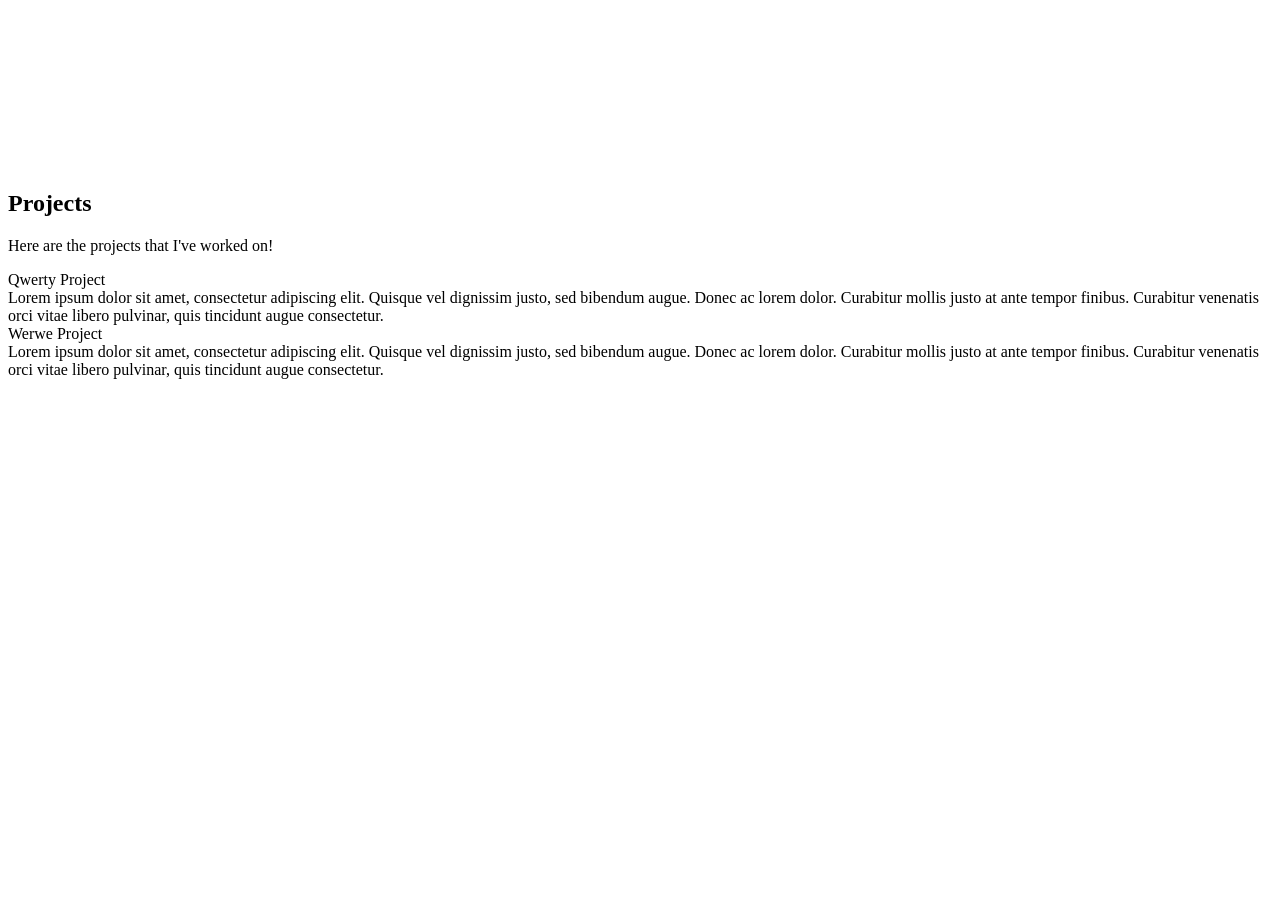
==== index.html @ 7e9612cb "Changed formatting, added filler text and added a todo list" ====
<!-- TO DO:

- Favicon
- Title
- Add projects
-->

<!DOCTYPE html>
<html lang="en">
<head>

  <!-- Basic Page Needs
  –––––––––––––––––––––––––––––––––––––––––––––––––– -->
  <meta charset="utf-8">
  <title>Christopher's Portfolio</title>
  <meta name="Portfolio" content="">
  <meta name="Christopher Bong" content="">

  <!-- Mobile Specific Metas
  –––––––––––––––––––––––––––––––––––––––––––––––––– -->
  <meta name="viewport" content="width=device-width, initial-scale=1">

  <!-- FONT
  –––––––––––––––––––––––––––––––––––––––––––––––––– -->
  <link href="//fonts.googleapis.com/css?family=Raleway:400,300,600" rel="stylesheet" type="text/css">

  <!-- CSS
  –––––––––––––––––––––––––––––––––––––––––––––––––– -->
  <link rel="stylesheet" href="css/normalize.css">
  <link rel="stylesheet" href="css/skeleton.css">

  <!-- Favicon 
  –––––––––––––––––––––––––––––––––––––––––––––––––– -->
  <link rel="icon" type="image/png" href="images/favicon.png">

</head>
<body>

  <!-- Primary Page Layout
  –––––––––––––––––––––––––––––––––––––––––––––––––– -->
  <div class="container">
    <div class="row">
      <div class="one-half column" style="margin-top: 15%">
        <h2>Projects</h2>
        <p>Here are the projects that I've worked on!</p>
      </div>
    </div>
    
    <div class="row">
        <div class="three columns">Qwerty Project</div>
        <div class="nine columns">Lorem ipsum dolor sit amet, consectetur adipiscing elit. Quisque vel dignissim justo, sed bibendum augue. Donec ac lorem dolor. Curabitur mollis justo at ante tempor finibus. Curabitur venenatis orci vitae libero pulvinar, quis tincidunt augue consectetur. </div>
    </div>
    
    <div class="row">
        <div class="three columns">Werwe Project</div>
        <div class="nine columns">Lorem ipsum dolor sit amet, consectetur adipiscing elit. Quisque vel dignissim justo, sed bibendum augue. Donec ac lorem dolor. Curabitur mollis justo at ante tempor finibus. Curabitur venenatis orci vitae libero pulvinar, quis tincidunt augue consectetur. </div>
    </div>
  </div>

<!-- End Document
  –––––––––––––––––––––––––––––––––––––––––––––––––– -->
</body>
</html>
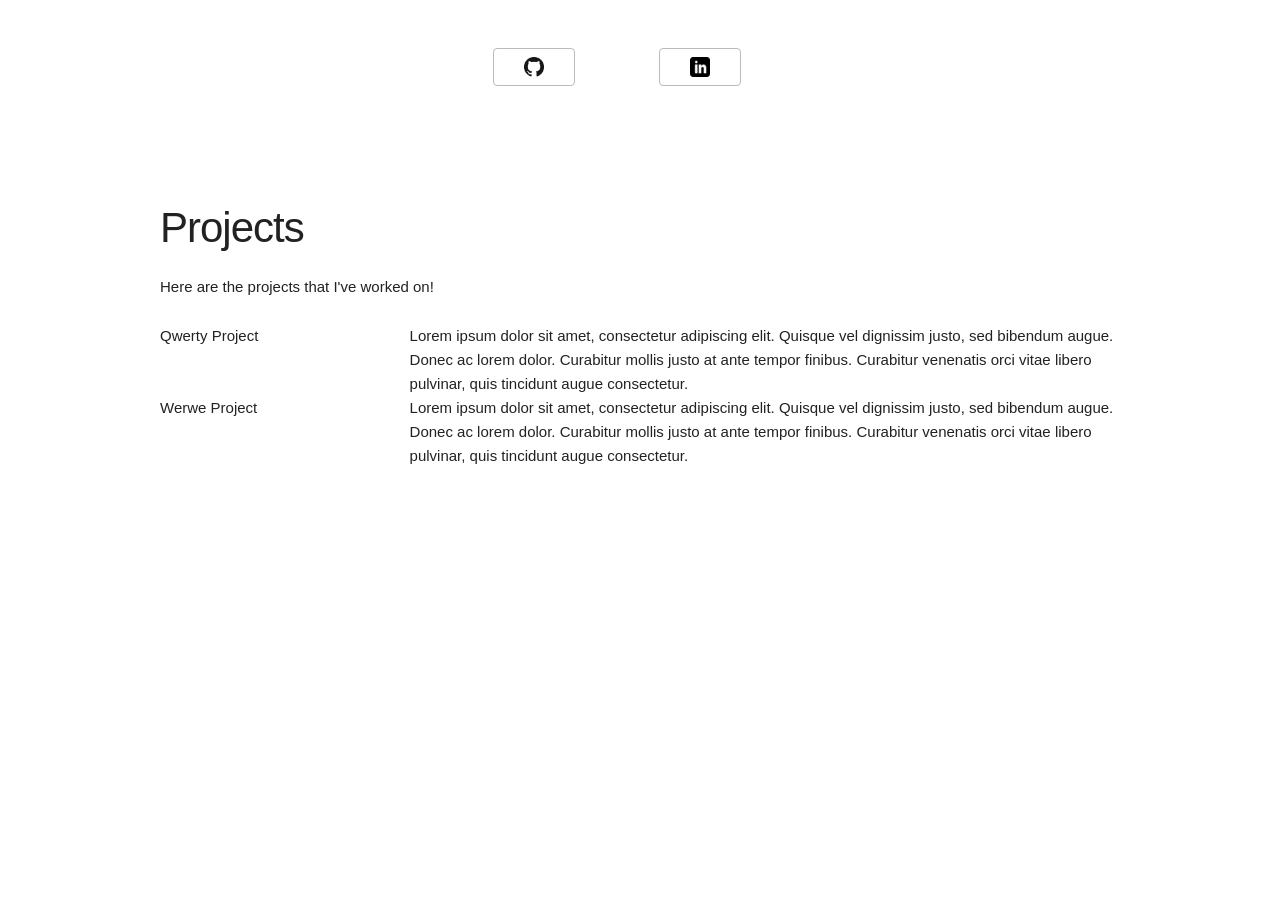
==== commit f5bafbbd: "added buttons for social media" ====
--- a/index.html
+++ b/index.html
@@ -4,6 +4,7 @@
 - Favicon
 - Title
 - Add projects
+- Add a column background, ie white space on the sides where theres no text?
 -->
 
 <!DOCTYPE html>
@@ -39,9 +40,22 @@
 
   <!-- Primary Page Layout
   –––––––––––––––––––––––––––––––––––––––––––––––––– -->
-  <div class="container">
+  <div class="container">   
+   <div class="row" style="margin-top:5%">
+        <div class="offset-by-four two columns">
+            <a class="button" href="https://github.com/christopherhb">
+               <img class="button-icon" src="images/github.png"></img>
+            </a>   
+        </div>
+        <div class="one columns">
+            <a class="button" href="https://au.linkedin.com/in/christopherbong">
+                <img class="button-icon" src="images/linkedin.jpg"></img>
+            </a>
+        </div>
+    </div>
+    
     <div class="row">
-      <div class="one-half column" style="margin-top: 15%">
+      <div class="one-half column" style="margin-top: 10%">
         <h2>Projects</h2>
         <p>Here are the projects that I've worked on!</p>
       </div>
@@ -57,6 +71,7 @@
         <div class="nine columns">Lorem ipsum dolor sit amet, consectetur adipiscing elit. Quisque vel dignissim justo, sed bibendum augue. Donec ac lorem dolor. Curabitur mollis justo at ante tempor finibus. Curabitur venenatis orci vitae libero pulvinar, quis tincidunt augue consectetur. </div>
     </div>
   </div>
+           
 
 <!-- End Document
   –––––––––––––––––––––––––––––––––––––––––––––––––– -->
--- a/css/skeleton.css
+++ b/css/skeleton.css
@@ -0,0 +1,428 @@
+/*
+* Skeleton V2.0.4
+* Copyright 2014, Dave Gamache
+* www.getskeleton.com
+* Free to use under the MIT license.
+* http://www.opensource.org/licenses/mit-license.php
+* 12/29/2014
+*/
+
+
+/* Table of contents
+––––––––––––––––––––––––––––––––––––––––––––––––––
+- Grid
+- Base Styles
+- Typography
+- Links
+- Buttons
+- Forms
+- Lists
+- Code
+- Tables
+- Spacing
+- Utilities
+- Clearing
+- Media Queries
+*/
+
+
+/* Grid
+–––––––––––––––––––––––––––––––––––––––––––––––––– */
+.container {
+  position: relative;
+  width: 100%;
+  max-width: 960px;
+  margin: 0 auto;
+  padding: 0 20px;
+  box-sizing: border-box; }
+.column,
+.columns {
+  width: 100%;
+  float: left;
+  box-sizing: border-box; }
+
+/* For devices larger than 400px */
+@media (min-width: 400px) {
+  .container {
+    width: 85%;
+    padding: 0; }
+}
+
+/* For devices larger than 550px */
+@media (min-width: 550px) {
+  .container {
+    width: 80%; }
+  .column,
+  .columns {
+    margin-left: 4%; }
+  .column:first-child,
+  .columns:first-child {
+    margin-left: 0; }
+
+  .one.column,
+  .one.columns                    { width: 4.66666666667%; }
+  .two.columns                    { width: 13.3333333333%; }
+  .three.columns                  { width: 22%;            }
+  .four.columns                   { width: 30.6666666667%; }
+  .five.columns                   { width: 39.3333333333%; }
+  .six.columns                    { width: 48%;            }
+  .seven.columns                  { width: 56.6666666667%; }
+  .eight.columns                  { width: 65.3333333333%; }
+  .nine.columns                   { width: 74.0%;          }
+  .ten.columns                    { width: 82.6666666667%; }
+  .eleven.columns                 { width: 91.3333333333%; }
+  .twelve.columns                 { width: 100%; margin-left: 0; }
+
+  .one-third.column               { width: 30.6666666667%; }
+  .two-thirds.column              { width: 65.3333333333%; }
+
+  .one-half.column                { width: 48%; }
+
+  /* Offsets */
+  .offset-by-one.column,
+  .offset-by-one.columns          { margin-left: 8.66666666667%; }
+  .offset-by-two.column,
+  .offset-by-two.columns          { margin-left: 17.3333333333%; }
+  .offset-by-three.column,
+  .offset-by-three.columns        { margin-left: 26%;            }
+  .offset-by-four.column,
+  .offset-by-four.columns         { margin-left: 34.6666666667%; }
+  .offset-by-five.column,
+  .offset-by-five.columns         { margin-left: 43.3333333333%; }
+  .offset-by-six.column,
+  .offset-by-six.columns          { margin-left: 52%;            }
+  .offset-by-seven.column,
+  .offset-by-seven.columns        { margin-left: 60.6666666667%; }
+  .offset-by-eight.column,
+  .offset-by-eight.columns        { margin-left: 69.3333333333%; }
+  .offset-by-nine.column,
+  .offset-by-nine.columns         { margin-left: 78.0%;          }
+  .offset-by-ten.column,
+  .offset-by-ten.columns          { margin-left: 86.6666666667%; }
+  .offset-by-eleven.column,
+  .offset-by-eleven.columns       { margin-left: 95.3333333333%; }
+
+  .offset-by-one-third.column,
+  .offset-by-one-third.columns    { margin-left: 34.6666666667%; }
+  .offset-by-two-thirds.column,
+  .offset-by-two-thirds.columns   { margin-left: 69.3333333333%; }
+
+  .offset-by-one-half.column,
+  .offset-by-one-half.columns     { margin-left: 52%; }
+
+}
+
+
+/* Base Styles
+–––––––––––––––––––––––––––––––––––––––––––––––––– */
+/* NOTE
+html is set to 62.5% so that all the REM measurements throughout Skeleton
+are based on 10px sizing. So basically 1.5rem = 15px :) */
+html {
+  font-size: 62.5%; }
+body {
+  font-size: 1.5em; /* currently ems cause chrome bug misinterpreting rems on body element */
+  line-height: 1.6;
+  font-weight: 400;
+  font-family: "Raleway", "HelveticaNeue", "Helvetica Neue", Helvetica, Arial, sans-serif;
+  color: #222; }
+
+
+/* Typography
+–––––––––––––––––––––––––––––––––––––––––––––––––– */
+h1, h2, h3, h4, h5, h6 {
+  margin-top: 0;
+  margin-bottom: 2rem;
+  font-weight: 300; }
+h1 { font-size: 4.0rem; line-height: 1.2;  letter-spacing: -.1rem;}
+h2 { font-size: 3.6rem; line-height: 1.25; letter-spacing: -.1rem; }
+h3 { font-size: 3.0rem; line-height: 1.3;  letter-spacing: -.1rem; }
+h4 { font-size: 2.4rem; line-height: 1.35; letter-spacing: -.08rem; }
+h5 { font-size: 1.8rem; line-height: 1.5;  letter-spacing: -.05rem; }
+h6 { font-size: 1.5rem; line-height: 1.6;  letter-spacing: 0; }
+
+/* Larger than phablet */
+@media (min-width: 550px) {
+  h1 { font-size: 5.0rem; }
+  h2 { font-size: 4.2rem; }
+  h3 { font-size: 3.6rem; }
+  h4 { font-size: 3.0rem; }
+  h5 { font-size: 2.4rem; }
+  h6 { font-size: 1.5rem; }
+}
+
+p {
+  margin-top: 0; }
+
+
+/* Links
+–––––––––––––––––––––––––––––––––––––––––––––––––– */
+a {
+  color: #1EAEDB; }
+a:hover {
+  color: #0FA0CE; }
+
+
+/* Buttons
+–––––––––––––––––––––––––––––––––––––––––––––––––– */
+.button,
+button,
+input[type="submit"],
+input[type="reset"],
+input[type="button"] {
+  display: inline-block;
+  height: 38px;
+  padding: 0 30px;
+  color: #555;
+  text-align: center;
+  font-size: 11px;
+  font-weight: 600;
+  line-height: 38px;
+  letter-spacing: .1rem;
+  text-transform: uppercase;
+  text-decoration: none;
+  white-space: nowrap;
+  background-color: transparent;
+  border-radius: 4px;
+  border: 1px solid #bbb;
+  cursor: pointer;
+  box-sizing: border-box;
+}
+.button:hover,
+button:hover,
+input[type="submit"]:hover,
+input[type="reset"]:hover,
+input[type="button"]:hover,
+.button:focus,
+button:focus,
+input[type="submit"]:focus,
+input[type="reset"]:focus,
+input[type="button"]:focus {
+  color: #333;
+  border-color: #888;
+  outline: 0; }
+.button.button-primary,
+button.button-primary,
+input[type="submit"].button-primary,
+input[type="reset"].button-primary,
+input[type="button"].button-primary {
+  color: #FFF;
+  background-color: #33C3F0;
+  border-color: #33C3F0; }
+.button.button-primary:hover,
+button.button-primary:hover,
+input[type="submit"].button-primary:hover,
+input[type="reset"].button-primary:hover,
+input[type="button"].button-primary:hover,
+.button.button-primary:focus,
+button.button-primary:focus,
+input[type="submit"].button-primary:focus,
+input[type="reset"].button-primary:focus,
+input[type="button"].button-primary:focus {
+  color: #FFF;
+  background-color: #1EAEDB;
+  border-color: #1EAEDB; }
+
+
+/* Forms
+–––––––––––––––––––––––––––––––––––––––––––––––––– */
+input[type="email"],
+input[type="number"],
+input[type="search"],
+input[type="text"],
+input[type="tel"],
+input[type="url"],
+input[type="password"],
+textarea,
+select {
+  height: 38px;
+  padding: 6px 10px; /* The 6px vertically centers text on FF, ignored by Webkit */
+  background-color: #fff;
+  border: 1px solid #D1D1D1;
+  border-radius: 4px;
+  box-shadow: none;
+  box-sizing: border-box; }
+/* Removes awkward default styles on some inputs for iOS */
+input[type="email"],
+input[type="number"],
+input[type="search"],
+input[type="text"],
+input[type="tel"],
+input[type="url"],
+input[type="password"],
+textarea {
+  -webkit-appearance: none;
+     -moz-appearance: none;
+          appearance: none; }
+textarea {
+  min-height: 65px;
+  padding-top: 6px;
+  padding-bottom: 6px; }
+input[type="email"]:focus,
+input[type="number"]:focus,
+input[type="search"]:focus,
+input[type="text"]:focus,
+input[type="tel"]:focus,
+input[type="url"]:focus,
+input[type="password"]:focus,
+textarea:focus,
+select:focus {
+  border: 1px solid #33C3F0;
+  outline: 0; }
+label,
+legend {
+  display: block;
+  margin-bottom: .5rem;
+  font-weight: 600; }
+fieldset {
+  padding: 0;
+  border-width: 0; }
+input[type="checkbox"],
+input[type="radio"] {
+  display: inline; }
+label > .label-body {
+  display: inline-block;
+  margin-left: .5rem;
+  font-weight: normal; }
+
+
+/* Lists
+–––––––––––––––––––––––––––––––––––––––––––––––––– */
+ul {
+  list-style: circle inside; }
+ol {
+  list-style: decimal inside; }
+ol, ul {
+  padding-left: 0;
+  margin-top: 0; }
+ul ul,
+ul ol,
+ol ol,
+ol ul {
+  margin: 1.5rem 0 1.5rem 3rem;
+  font-size: 90%; }
+li {
+  margin-bottom: 1rem; }
+
+
+/* Code
+–––––––––––––––––––––––––––––––––––––––––––––––––– */
+code {
+  padding: .2rem .5rem;
+  margin: 0 .2rem;
+  font-size: 90%;
+  white-space: nowrap;
+  background: #F1F1F1;
+  border: 1px solid #E1E1E1;
+  border-radius: 4px; }
+pre > code {
+  display: block;
+  padding: 1rem 1.5rem;
+  white-space: pre; }
+
+
+/* Tables
+–––––––––––––––––––––––––––––––––––––––––––––––––– */
+th,
+td {
+  padding: 12px 15px;
+  text-align: left;
+  border-bottom: 1px solid #E1E1E1; }
+th:first-child,
+td:first-child {
+  padding-left: 0; }
+th:last-child,
+td:last-child {
+  padding-right: 0; }
+
+
+/* Spacing
+–––––––––––––––––––––––––––––––––––––––––––––––––– */
+button,
+.button {
+  margin-bottom: 2rem; }
+input,
+textarea,
+select,
+fieldset {
+  margin-bottom: 1.5rem; }
+pre,
+blockquote,
+dl,
+figure,
+table,
+p,
+ul,
+ol,
+form {
+  margin-bottom: 2.5rem; }
+
+
+/* Utilities
+–––––––––––––––––––––––––––––––––––––––––––––––––– */
+.u-full-width {
+  width: 100%;
+  box-sizing: border-box; }
+.u-max-full-width {
+  max-width: 100%;
+  box-sizing: border-box; }
+.u-pull-right {
+  float: right; }
+.u-pull-left {
+  float: left; }
+
+
+/* Misc
+–––––––––––––––––––––––––––––––––––––––––––––––––– */
+hr {
+  margin-top: 3rem;
+  margin-bottom: 3.5rem;
+  border-width: 0;
+  border-top: 1px solid #E1E1E1; }
+
+
+/* Clearing
+–––––––––––––––––––––––––––––––––––––––––––––––––– */
+
+/* Self Clearing Goodness */
+.container:after,
+.row:after,
+.u-cf {
+  content: "";
+  display: table;
+  clear: both; }
+
+
+/* Media Queries
+–––––––––––––––––––––––––––––––––––––––––––––––––– */
+/*
+Note: The best way to structure the use of media queries is to create the queries
+near the relevant code. For example, if you wanted to change the styles for buttons
+on small devices, paste the mobile query code up in the buttons section and style it
+there.
+*/
+
+
+/* Larger than mobile */
+@media (min-width: 400px) {}
+
+/* Larger than phablet (also point when grid becomes active) */
+@media (min-width: 550px) {}
+
+/* Larger than tablet */
+@media (min-width: 750px) {}
+
+/* Larger than desktop */
+@media (min-width: 1000px) {}
+
+/* Larger than Desktop HD */
+@media (min-width: 1200px) {}
+
+/* EXTRA 
+-----------------------------------------------------
+*/
+.button-icon {
+    width: 2rem;
+    height: 2rem;
+    margin-top: 0.8rem;
+}
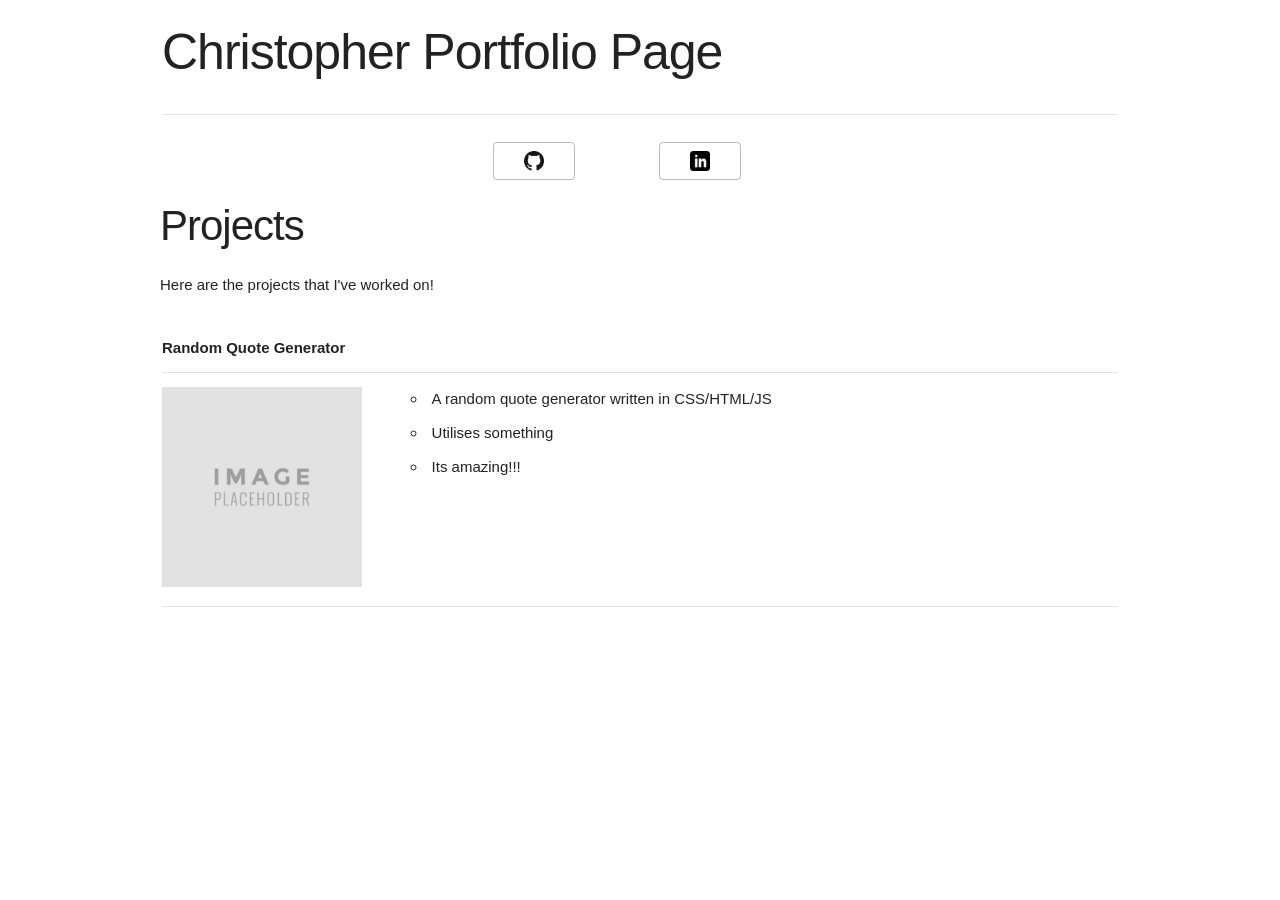
==== commit 2eeb6489: "added placeholder image and reformatted the projects display" ====
--- a/index.html
+++ b/index.html
@@ -41,35 +41,61 @@
   <!-- Primary Page Layout
   –––––––––––––––––––––––––––––––––––––––––––––––––– -->
   <div class="container">   
-   <div class="row" style="margin-top:5%">
+  
+    <table class="u-full-width">
+    <tbody>
+        <tr>
+           <td><h1>Christopher Portfolio Page</h1>
+           </td>
+        </tr>
+    </tbody>
+  </table>
+  
+   <div class="row">
         <div class="offset-by-four two columns">
             <a class="button" href="https://github.com/christopherhb">
-               <img class="button-icon" src="images/github.png"></img>
+               <img class="button-icon" src="images/github.png">
             </a>   
         </div>
         <div class="one columns">
             <a class="button" href="https://au.linkedin.com/in/christopherbong">
-                <img class="button-icon" src="images/linkedin.jpg"></img>
+                <img class="button-icon" src="images/linkedin.jpg">
             </a>
         </div>
     </div>
     
     <div class="row">
-      <div class="one-half column" style="margin-top: 10%">
+      <div class="one-half column">
         <h2>Projects</h2>
         <p>Here are the projects that I've worked on!</p>
       </div>
     </div>
     
-    <div class="row">
-        <div class="three columns">Qwerty Project</div>
-        <div class="nine columns">Lorem ipsum dolor sit amet, consectetur adipiscing elit. Quisque vel dignissim justo, sed bibendum augue. Donec ac lorem dolor. Curabitur mollis justo at ante tempor finibus. Curabitur venenatis orci vitae libero pulvinar, quis tincidunt augue consectetur. </div>
-    </div>
-    
-    <div class="row">
-        <div class="three columns">Werwe Project</div>
-        <div class="nine columns">Lorem ipsum dolor sit amet, consectetur adipiscing elit. Quisque vel dignissim justo, sed bibendum augue. Donec ac lorem dolor. Curabitur mollis justo at ante tempor finibus. Curabitur venenatis orci vitae libero pulvinar, quis tincidunt augue consectetur. </div>
-    </div>
+    <table class="u-full-width">
+    <thead>
+        <tr>
+            <th>Random Quote Generator</th>
+        </tr>
+    </thead>
+    <tbody>
+        <tr>
+           <td>
+            <div class="three columns">
+                <a href="http://google.com">
+                <img src="images/placeholder.jpg" class="project-pic">
+                </a>
+            </div>
+            <div class="nine columns">
+                <ul>
+                    <li>A random quote generator written in CSS/HTML/JS</li>
+                    <li>Utilises something</li>
+                    <li>Its amazing!!!</li>
+                </ul>
+            </div>
+           </td>
+        </tr>
+    </tbody>
+  </table>
   </div>
            
 
--- a/css/skeleton.css
+++ b/css/skeleton.css
@@ -425,4 +425,7 @@
     width: 2rem;
     height: 2rem;
     margin-top: 0.8rem;
-}+}
+.project-pic {
+    width: 20rem;
+    height: 20rem
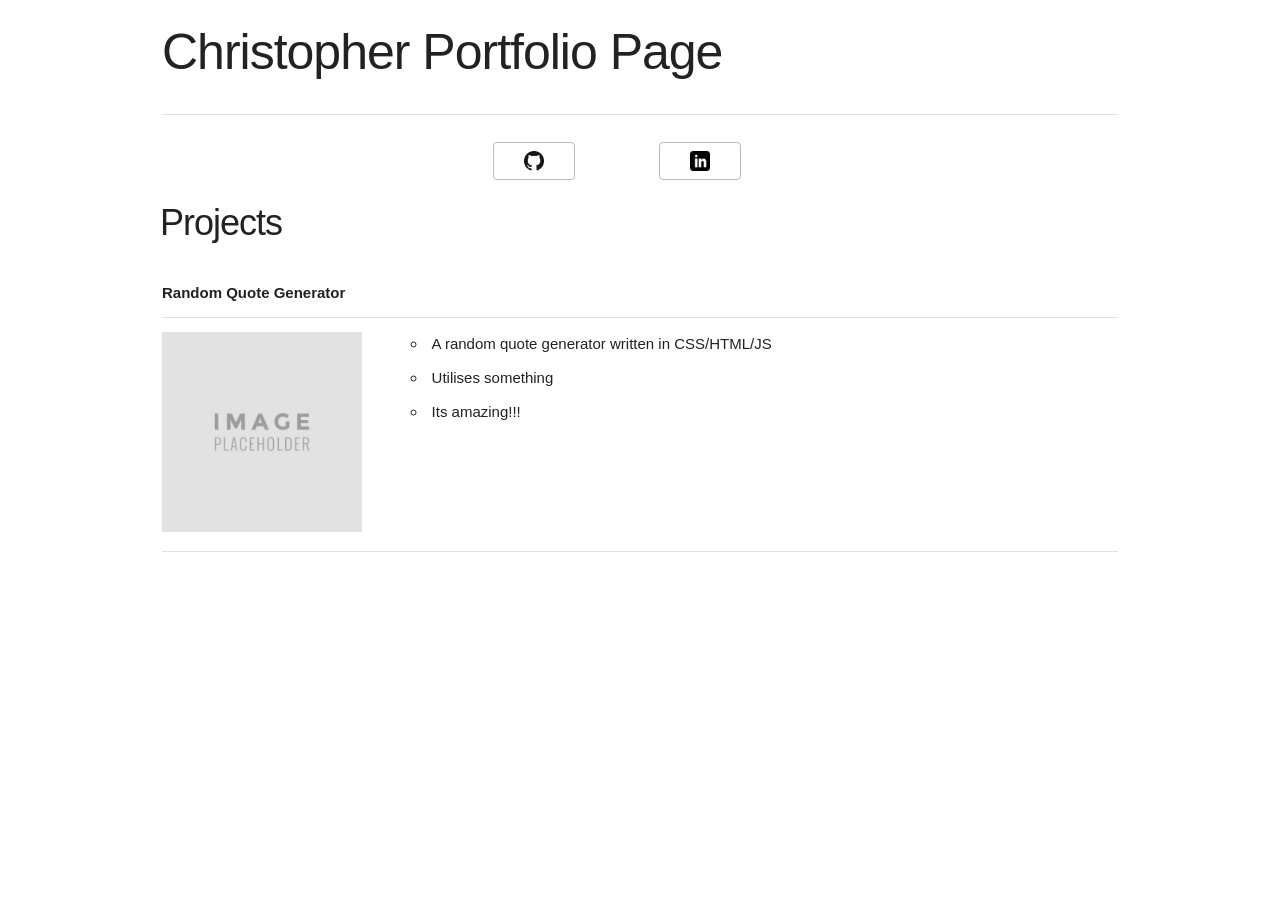
==== commit 0405c200: "added placeholder image and reformatted the projects display" ====
--- a/index.html
+++ b/index.html
@@ -66,8 +66,7 @@
     
     <div class="row">
       <div class="one-half column">
-        <h2>Projects</h2>
-        <p>Here are the projects that I've worked on!</p>
+        <h3>Projects</h3>
       </div>
     </div>
     
--- a/css/skeleton.css
+++ b/css/skeleton.css
@@ -428,4 +428,4 @@
 }
 .project-pic {
     width: 20rem;
-    height: 20rem+    height: 20rem;
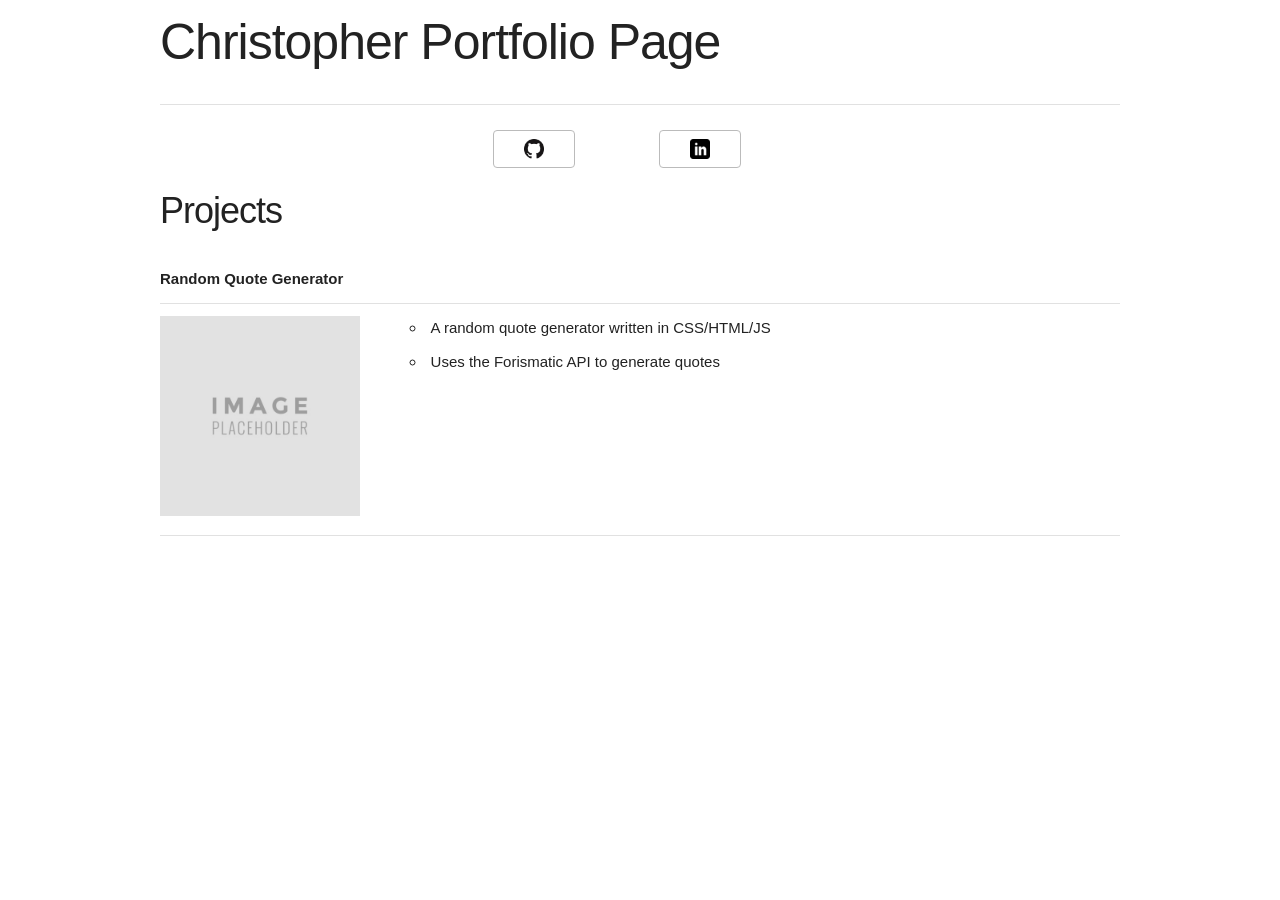
==== commit f10cd69e: "added quote project" ====
--- a/index.html
+++ b/index.html
@@ -80,15 +80,14 @@
         <tr>
            <td>
             <div class="three columns">
-                <a href="http://google.com">
+                <a href="http://codepen.io/christopherhb/full/VvvJKV">
                 <img src="images/placeholder.jpg" class="project-pic">
                 </a>
             </div>
             <div class="nine columns">
                 <ul>
                     <li>A random quote generator written in CSS/HTML/JS</li>
-                    <li>Utilises something</li>
-                    <li>Its amazing!!!</li>
+                    <li>Uses the Forismatic API to generate quotes</li>
                 </ul>
             </div>
            </td>
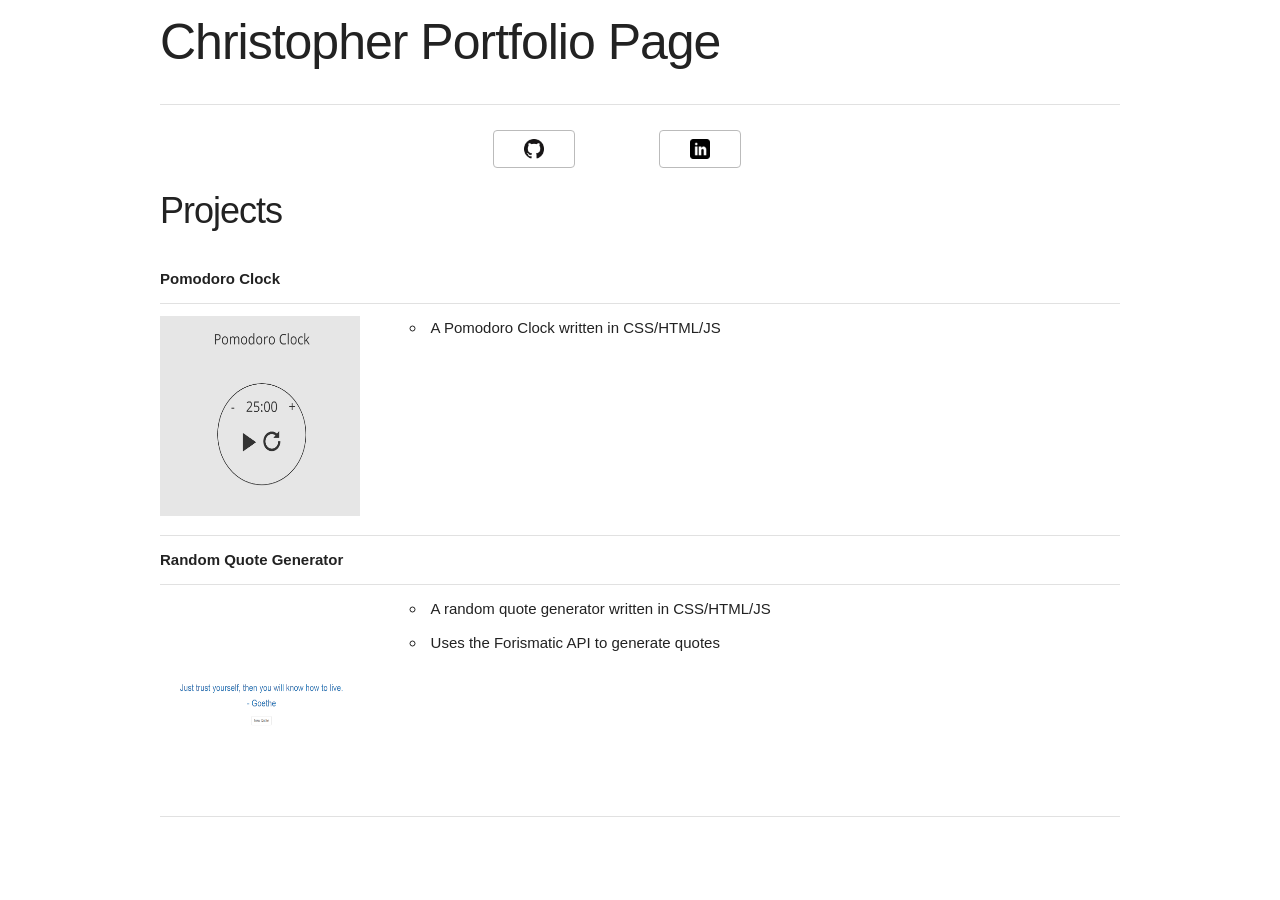
==== commit 15756552: "added a new project and update project icons" ====
--- a/index.html
+++ b/index.html
@@ -73,15 +73,39 @@
     <table class="u-full-width">
     <thead>
         <tr>
+            <th>Pomodoro Clock</th>
+        </tr>
+    </thead>
+    <tbody>
+       
+        <tr>
+           <td>
+            <div class="three columns">
+                <a href="http://codepen.io/christopherhb/full/dYMQvm">
+                <img src="images/pomodoroclock.png" class="project-pic">
+                </a>
+            </div>
+            <div class="nine columns">
+                <ul>
+                    <li>A Pomodoro Clock written in CSS/HTML/JS</li>
+                </ul>
+            </div>
+           </td>
+        </tr>
+    </tbody>
+    
+    <thead>
+        <tr>
             <th>Random Quote Generator</th>
         </tr>
     </thead>
     <tbody>
+       
         <tr>
            <td>
             <div class="three columns">
                 <a href="http://codepen.io/christopherhb/full/VvvJKV">
-                <img src="images/placeholder.jpg" class="project-pic">
+                <img src="images/quotegen.png" class="project-pic">
                 </a>
             </div>
             <div class="nine columns">
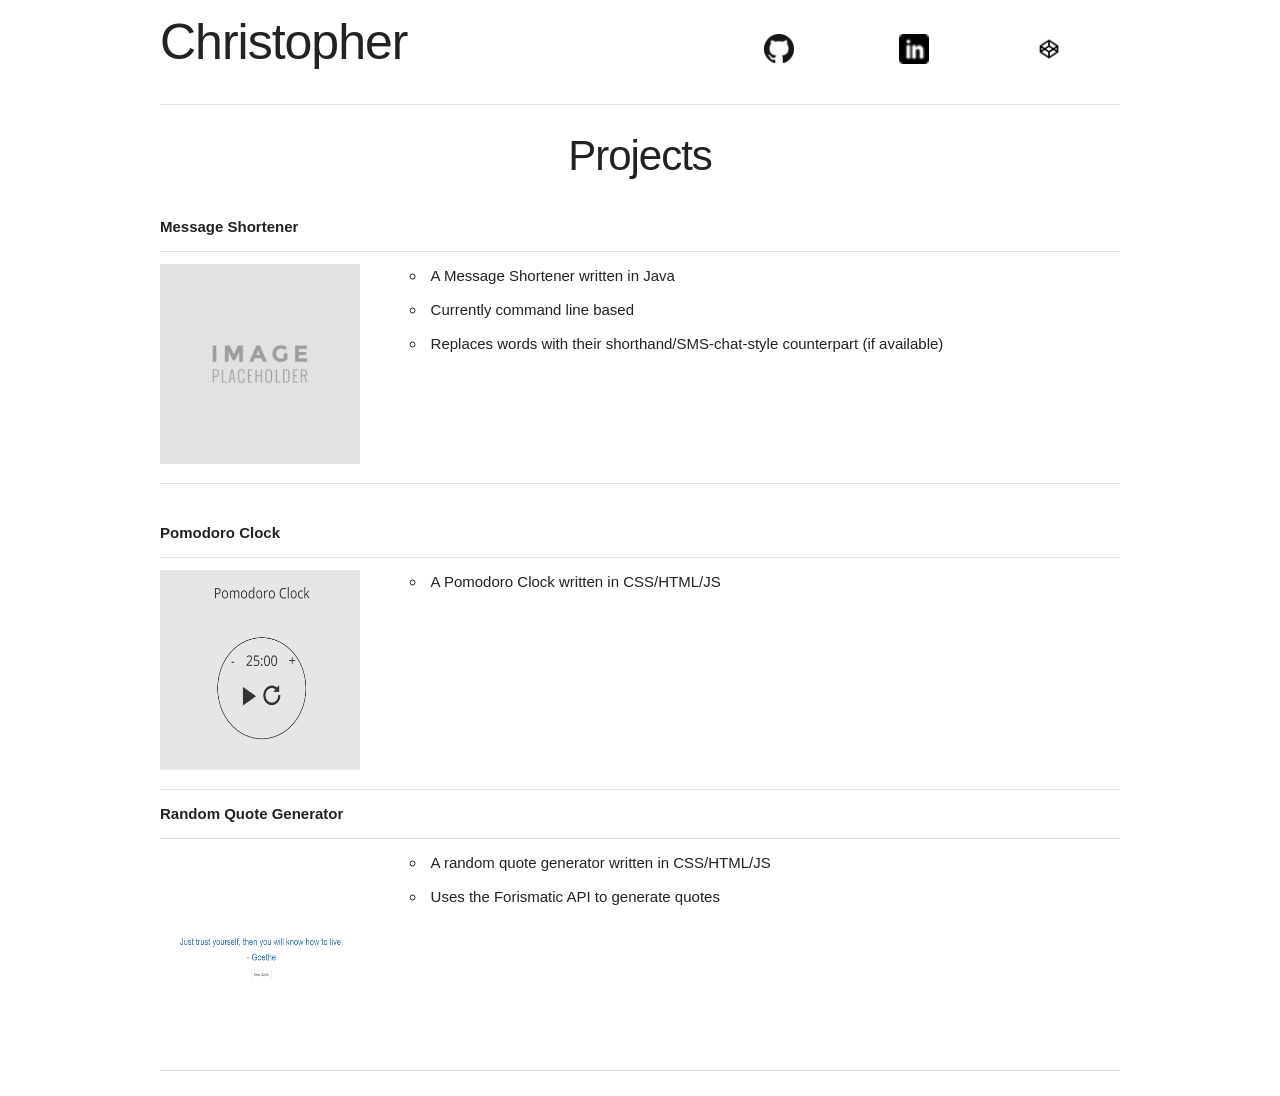
==== commit 46ffedab: "added a new project and changed format of where the icons are" ====
--- a/index.html
+++ b/index.html
@@ -45,30 +45,54 @@
     <table class="u-full-width">
     <tbody>
         <tr>
-           <td><h1>Christopher Portfolio Page</h1>
+           <td><h1>Christopher</h1></td>
+            <td>
+               <a href="https://github.com/christopherhb">
+                   <img class="button-icon" src="images/github.png">
+               </a>
+            </td>
+           <td>
+               <a href="https://au.linkedin.com/in/christopherbong">
+                   <img class="button-icon" src="images/linkedin.jpg">
+               </a>
+            </td>
+            <td>
+               <a href="https://codepen.io/christopherhb/">
+                   <img class="button-icon" src="images/codepen.png">
+               </a>
+            </td>
+        </tr>
+    </tbody>
+  </table>
+    <div class="row">
+        <h2 id="projects">Projects</h3>
+    </div>
+    
+    <table class="u-full-width">
+    <thead>
+        <tr>
+            <th>Message Shortener</th>
+        </tr>
+    </thead>
+    <tbody>
+       
+        <tr>
+           <td>
+            <div class="three columns">
+                <a href="https://github.com/christopherhb/msgshrtnr">
+                <img src="/images/placeholder.jpg" class="project-pic">
+                </a>
+            </div>
+            <div class="nine columns">
+                <ul>
+                    <li>A Message Shortener written in Java</li>
+                    <li>Currently command line based</li>
+                    <li>Replaces words with their shorthand/SMS-chat-style counterpart (if available)</li>
+                </ul>
+            </div>
            </td>
         </tr>
     </tbody>
-  </table>
-  
-   <div class="row">
-        <div class="offset-by-four two columns">
-            <a class="button" href="https://github.com/christopherhb">
-               <img class="button-icon" src="images/github.png">
-            </a>   
-        </div>
-        <div class="one columns">
-            <a class="button" href="https://au.linkedin.com/in/christopherbong">
-                <img class="button-icon" src="images/linkedin.jpg">
-            </a>
-        </div>
-    </div>
-    
-    <div class="row">
-      <div class="one-half column">
-        <h3>Projects</h3>
-      </div>
-    </div>
     
     <table class="u-full-width">
     <thead>
--- a/css/skeleton.css
+++ b/css/skeleton.css
@@ -422,10 +422,15 @@
 -----------------------------------------------------
 */
 .button-icon {
-    width: 2rem;
-    height: 2rem;
-    margin-top: 0.8rem;
-}
+    width: 3rem;
+    height: 3rem;
+}
+
 .project-pic {
     width: 20rem;
-    height: 20rem;+    height: 20rem;
+}
+
+#projects {
+    text-align: center;
+}
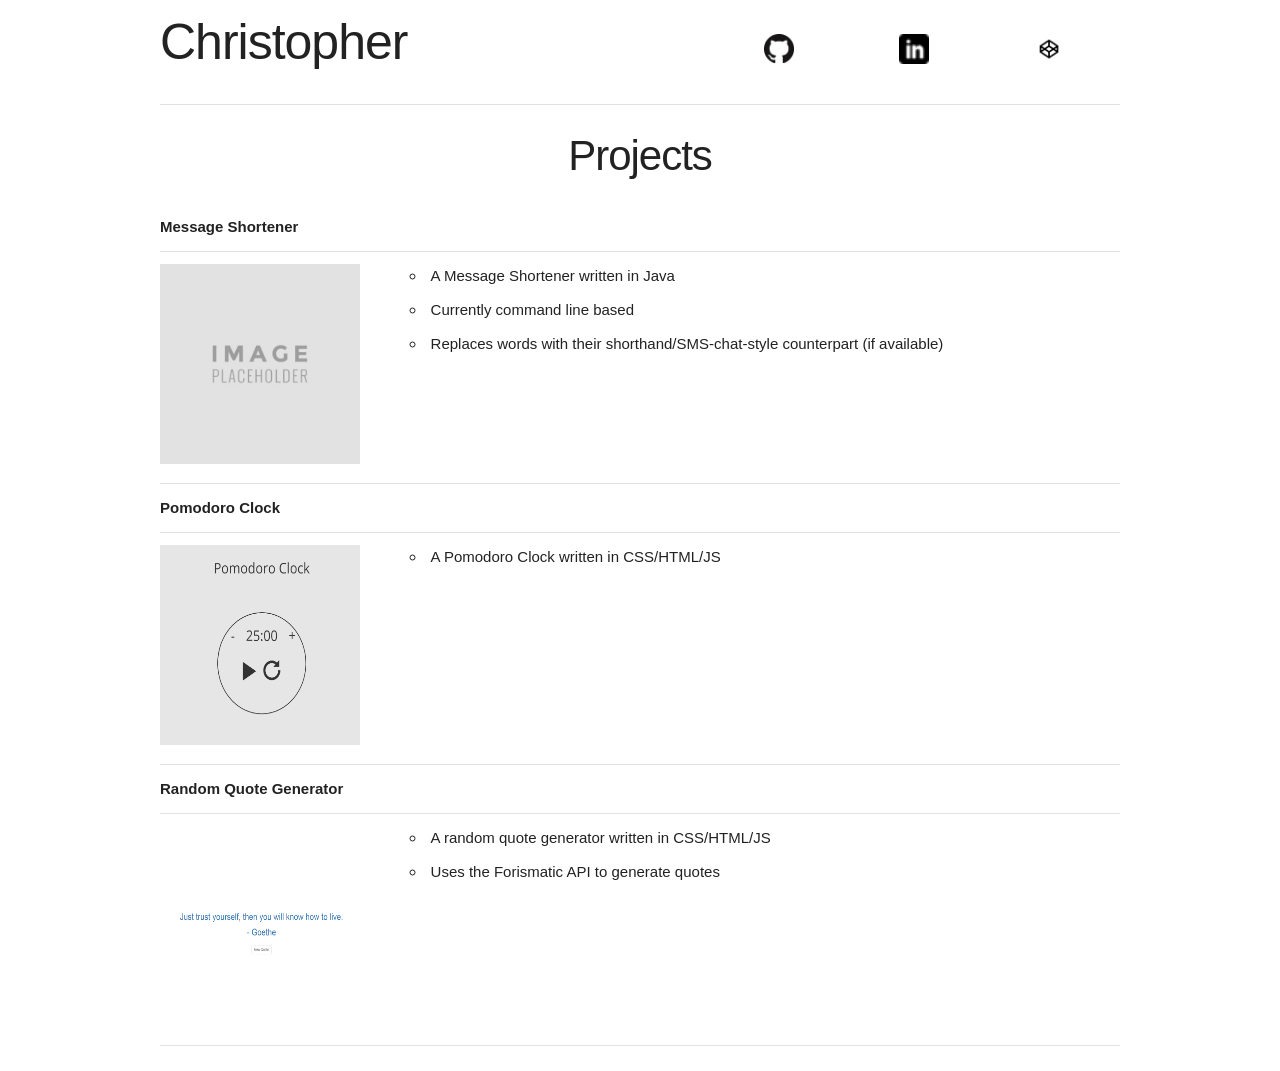
==== commit b55bf277: "changed sizing of images and fixed table format" ====
--- a/index.html
+++ b/index.html
@@ -65,7 +65,7 @@
     </tbody>
   </table>
     <div class="row">
-        <h2 id="projects">Projects</h3>
+        <h2 id="projects">Projects</h2>
     </div>
     
     <table class="u-full-width">
@@ -75,7 +75,6 @@
         </tr>
     </thead>
     <tbody>
-       
         <tr>
            <td>
             <div class="three columns">
@@ -93,15 +92,12 @@
            </td>
         </tr>
     </tbody>
-    
-    <table class="u-full-width">
     <thead>
         <tr>
             <th>Pomodoro Clock</th>
         </tr>
     </thead>
-    <tbody>
-       
+    <tbody>  
         <tr>
            <td>
             <div class="three columns">
@@ -124,7 +120,6 @@
         </tr>
     </thead>
     <tbody>
-       
         <tr>
            <td>
             <div class="three columns">
--- a/css/skeleton.css
+++ b/css/skeleton.css
@@ -422,8 +422,8 @@
 -----------------------------------------------------
 */
 .button-icon {
-    width: 3rem;
-    height: 3rem;
+    width: 30px;
+    height: 30px;
 }
 
 .project-pic {
